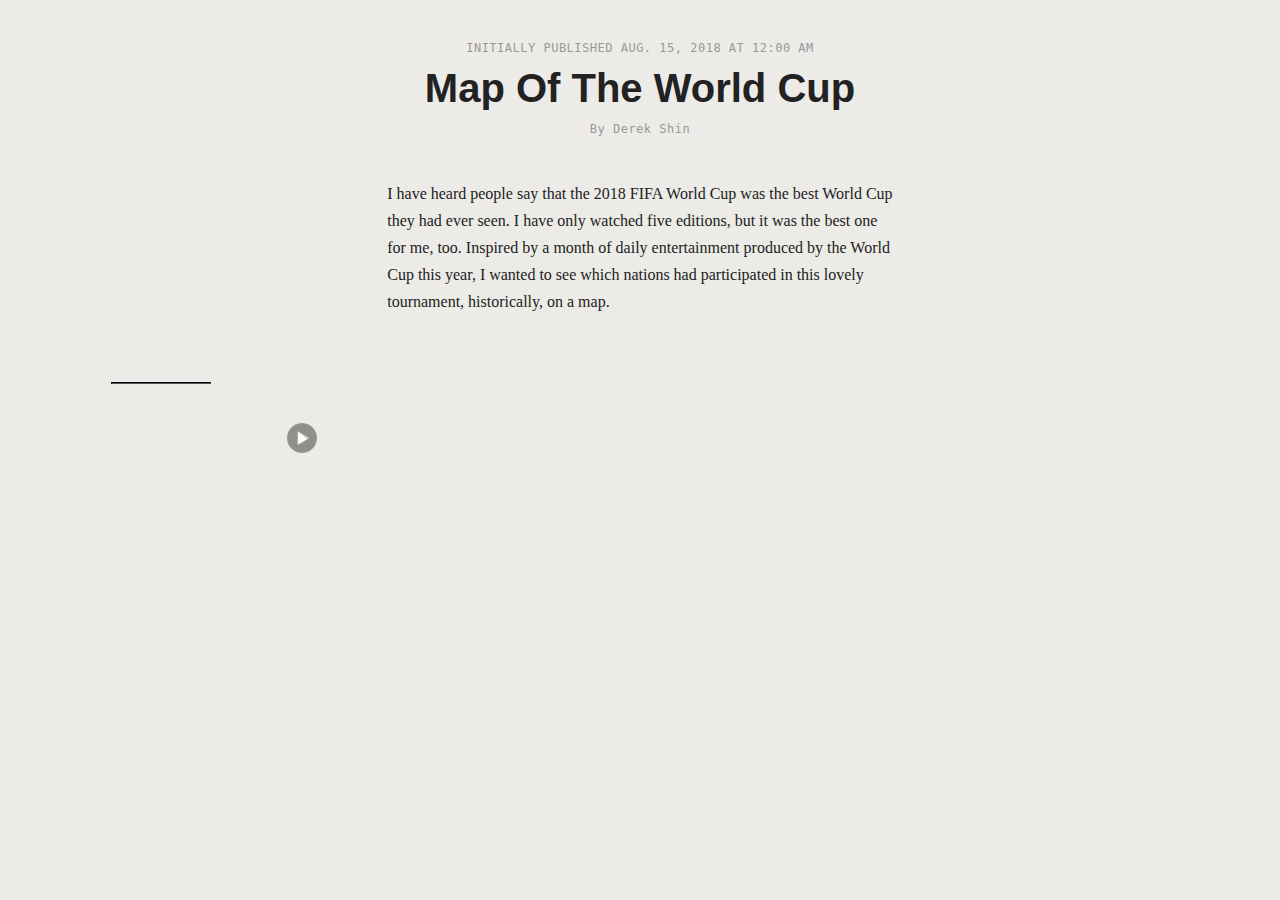
==== map.html @ 5934eeaf "first commit" ====
<!DOCTYPE html>
<html lang="en">

<head>

	<meta charset="utf-8">
	<title>Map of the World Cup</title>

	<!-- Importing jQuery, d3 -->
	<script src="https://cdnjs.cloudflare.com/ajax/libs/jquery/3.1.1/jquery.min.js"></script>
	<script src="https://d3js.org/d3.v4.min.js"></script>

	<!-- Slider -->
	<!-- from https://github.com/sujeetsr/d3.slider -->
	<script src="js/d3.slider.js"></script>

	<!-- Stylesheets -->
	<link rel="stylesheet" href="css/style.css">

</head>
<body>
	<div class="intro">
		<p class="introinfo">INITIALLY PUBLISHED AUG. 15, 2018 AT 12:00 AM</p>
		<h1>Map Of The World Cup</h1>
		<p class="introinfo">By Derek Shin</p>
  </div>

	<p class="text">
		I have heard people say that the 2018 FIFA World Cup was the best World Cup they had ever seen.
		I have only watched five editions, but it was the best one for me, too.
		Inspired by a month of daily entertainment produced by the World Cup this year, I wanted to see which nations had participated in this lovely tournament, historically, on a map.
	</p>


	<div class="viz-container">
		<div class= "map-country-container">
			<div class="map-container"></div>
			<div class="country-container">
				<div id="country-list-header"></div>
				<div id="country-list-number"></div>
				<hr>
				<div class="country-list"></div>
			</div>
		</div>

		<div class="slider-container">
			<button class="slider-button"></button>
			<div class="slider"></div>
		</div>
	</div>

	<script src="js/map.js"></script>
	<script src="js/slider.js"></script>
</body>

</html>
---- css/style.css ----
body {
  background-color: #ecebe7;
}

.intro {
  text-align: center;
  padding: 30px 0 40px 0;
}

p.introinfo {
  letter-spacing: .5px;
  font-size: 12px;
  font-family: "DecimaMonoPro",monospace;
  color: #999999;
}

h1 {
  font-family: "Balto Web",HelveticaNeue,Helvetica,Arial,sans-serif;
  margin: 5px 0 5px 0;
  font-size: 40px;
  line-height: 1.27;
  color: #222222;
}

p {
  font-family: "Harriet Text",Georgia,Times,"Times New Roman",serif;
  line-height: 1.7;
  color: #222222;
  width: 40%;
  margin: 0 auto;
}

p.text {
  padding-bottom: 28px;
}


.viz-container {
  margin: 2% 7% 0% 7%;
}

.map-country-container {

}

/*******************************/
/*             Map             */
/*******************************/

.map-container {
  display: inline-block;
}

#svg-map {
  border: solid 1px #a9a9a9;
  box-shadow: 2px 5px 22px #a9a9a9;
}

.country {
  fill: #d0d0d0;     /* country color */
  stroke: #ffffff;   /* country border color */
  stroke-width: 0.5; /* country border width */
}

.country-on {
  fill: #c89696 !important; /* highlight color for mouseover country */
  /* fill: #2A2C39; */
}

.country-selected {
  fill: #4b5358; /* highlight color for selected country (country that is in a World Cup) */
}

div.tooltip {
  position: absolute;
  text-align: center;
  width: auto;
  height: 12px;
  padding: 2px;
  font: 12px monospace,'Times New Roman',serif;
  background: white;
  border: solid 0px;
  pointer-events: none;
}

/* #30BCED; */  /* light blue */

/*******************************/
/*        Country list         */
/*******************************/

.country-container {
  vertical-align: top;
  display: inline-block;
  padding: 0.5% 0 0 1%;
  width: 10%;
}

#country-list-header {
  font: 13px monospace;
  font-weight: bold;
  margin: 0 0 1px 0;
}

#country-list-number {
  font: 10px monospace;
  font-style: italic;
  margin: 4px 0 1px 0;
}

hr {
  border-color: #4b5358;
  border-width: 1px;
  width: 90%;
  margin-right: 10%;
}

.country-list {
  margin: 0 8% 0 0;
}

.country-name {
  padding: 2px 0 0 0;
  font: 12px monospace;
}

.country-name-on {
  background: #c89696;
  /* color: #000000; */
  font-weight: bold;
}

/*******************************/
/*           Slider            */
/*******************************/

.slider-container {
  overflow: hidden;
  padding: 1.25% 0% 0% 0%;
  width: 65%;
  margin: 0 auto;
}

.slider-button {
  float: left;
  background: url("../img/myplaybutton.png");
  background-repeat: no-repeat;
  background-size: 30px 30px;
  width: 30px;
  height: 30px;
  vertical-align: top;
  margin-top: 17px;
  border: none;
}

.d3slider {
  float: left;
  z-index: 2;
  height: 100%;
  width: 50vw;
  background: none;
}

.d3slider-rect-range {
  fill: #d0d0d0;
  stroke: none;
}

.d3slider-rect-value {
  fill: #006EE3;
  stroke: none;
}

.d3slider-axis {
  position: relative;
  z-index: 1;
  cursor: pointer;
}

.d3slider-axis path {
  display: none;
  fill: none;
  stroke: #000;
  shape-rendering: crispEdges;
}

.d3slider-axis line {
  fill: none;
  stroke: #000;
  shape-rendering: crispEdges;
}

.d3slider text {
  font: 10px 'Atlas Grotesk Web','Atlas Grotesk Web',Helvetica,Arial,sans-serif;;
}

.tick.minor text {
  display: none;
}

.tick line {
  stroke-width: 1;
}
.tick.minor line {
  stroke-width: 1;
  stroke: #bbb;
}

.dragger rect {
  fill: #71ACE3;
  stroke: none;
  z-index: 3;
}

.dragger line {
  stroke: #aa0000;
  fill: none;
}

.dragger-outer {
  fill: #fff;
  stroke: #696969;
  stroke-width: 2;
}

.dragger-inner {
  fill: none;
  stroke: none;
}

.min-marker line {
  stroke: #aa0000;
  fill: none;
}

.overlay {
  fill: none;
  pointer-events: all;
  z-index: 1;
}
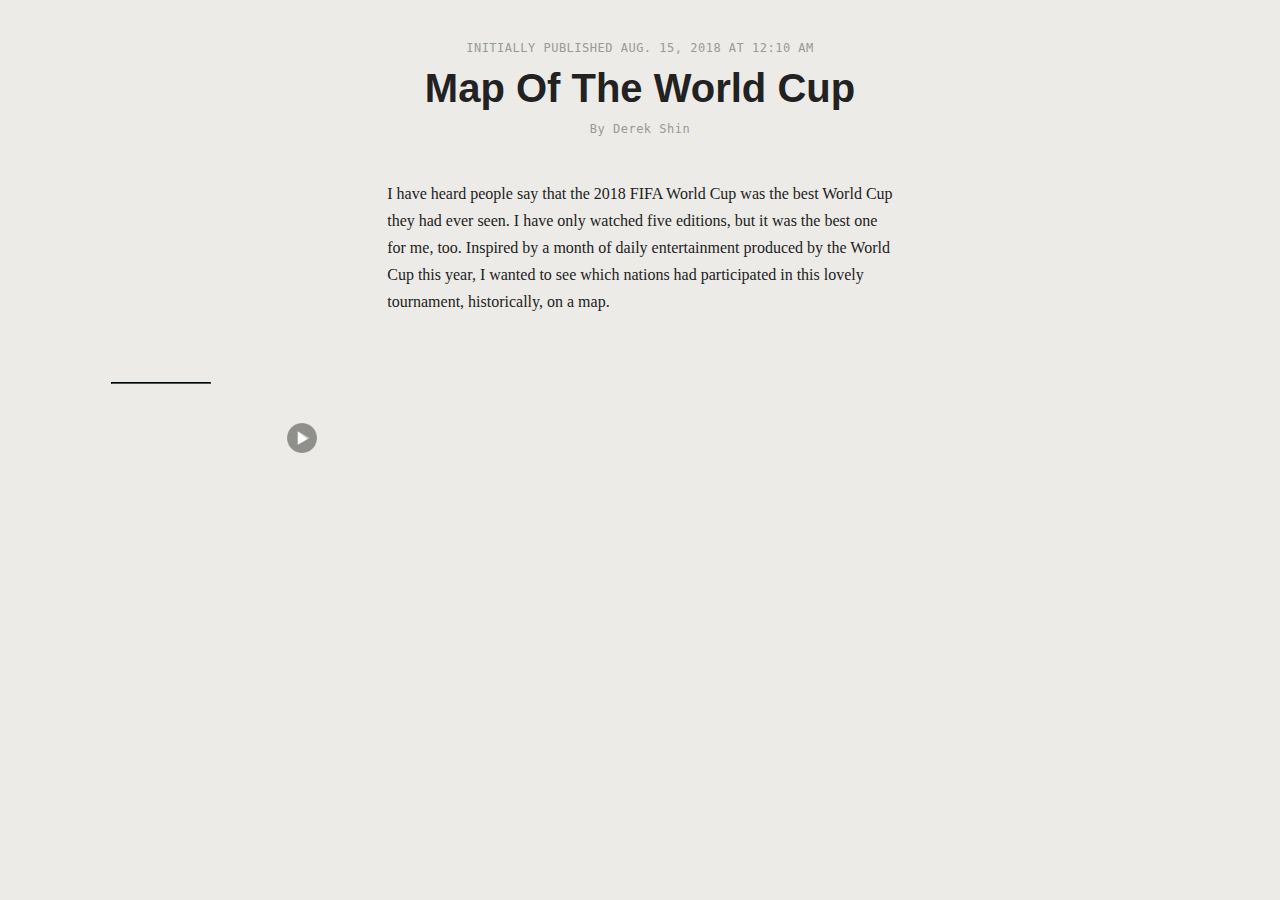
==== commit 1e2d9590: "added more horizontal lines to readme" ====
--- a/map.html
+++ b/map.html
@@ -20,7 +20,7 @@
 </head>
 <body>
 	<div class="intro">
-		<p class="introinfo">INITIALLY PUBLISHED AUG. 15, 2018 AT 12:00 AM</p>
+		<p class="introinfo">INITIALLY PUBLISHED AUG. 15, 2018 AT 12:10 AM</p>
 		<h1>Map Of The World Cup</h1>
 		<p class="introinfo">By Derek Shin</p>
   </div>
